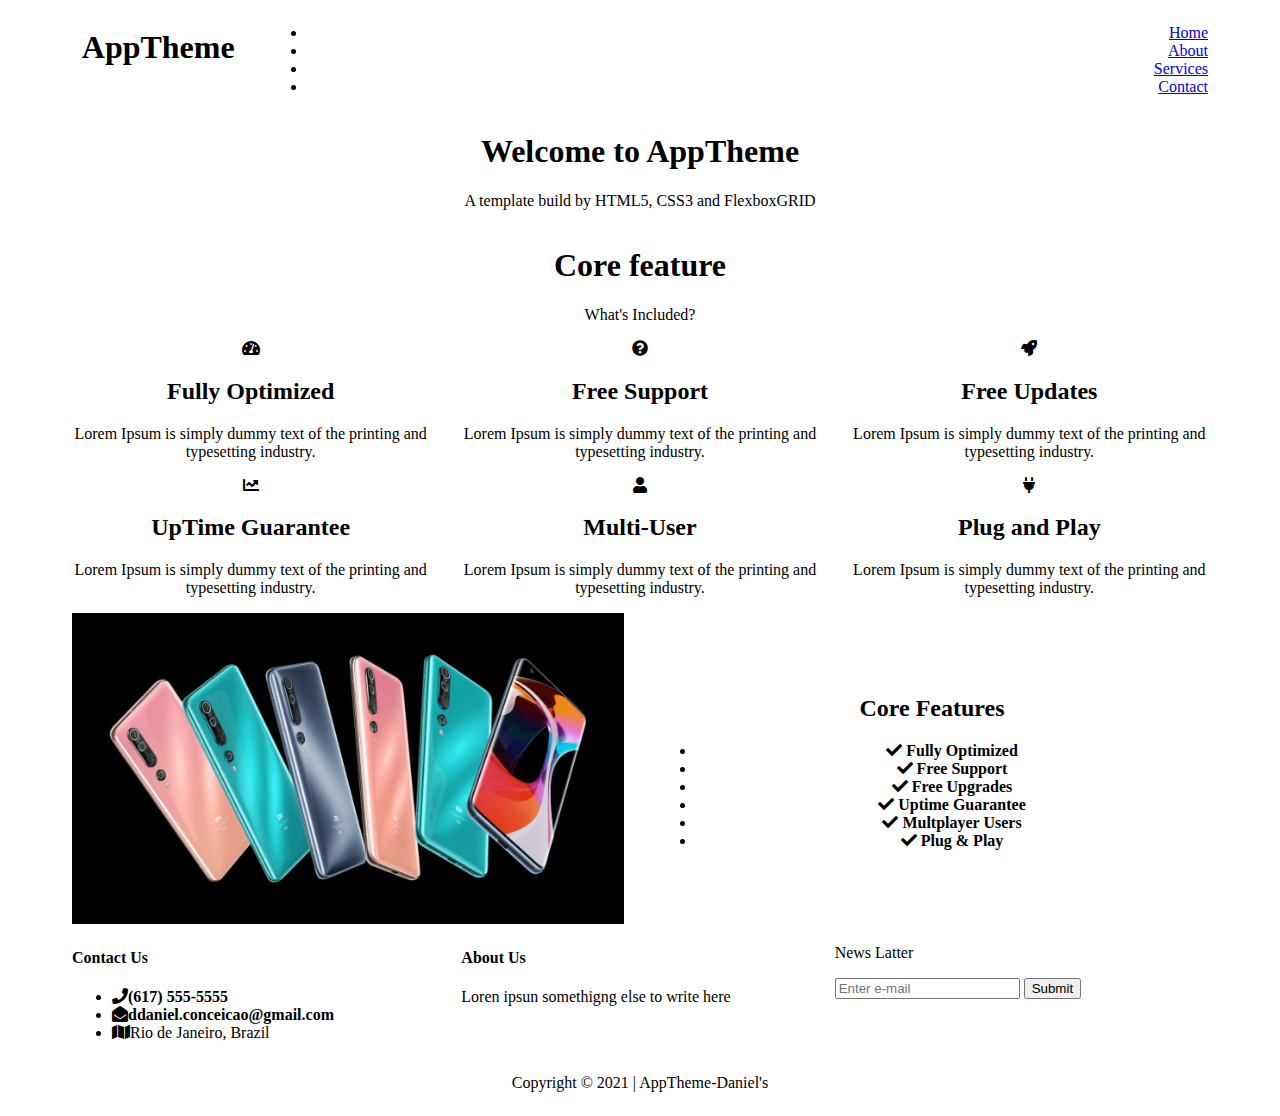
==== index.html @ 01eb1cd2 "HTML with grid structure" ====
<!DOCTYPE html>
<html lang="br">
<head>
    <meta charset="UTF-8">
    <meta name="viewport" content="width=device-width, initial-scale=1.0">
    <link rel="stylesheet" href="css/flexboxgrid.css">
    <link rel="stylesheet" href="https://cdnjs.cloudflare.com/ajax/libs/font-awesome/5.11.2/css/all.css">
    <link rel="stylesheet" href="css/style.css">

    <title>AppTheme</title>
</head>
<body>
    <!-- Header -->
    <header id="main-header" >
        <div class="container">
            <div class="row end-sm end-md end-lg">
                <div class="col-xs-12 col-sm-2 col-md-2 col-lg-2" >
                    <h1><span class="primary-text">App</span>Theme</h1>
                </div>
                <div class="col-xs-12 col-sm-10 col-md-10 col-lg-10">
                    <nav id="">
                        <ul>
                            <li><a href="index.html">Home</a></li>
                            <li><a href="about.html">About</a></li>
                            <li><a href="services.html">Services</a></li>
                            <li><a href="contact.html">Contact</a></li>
                        </ul>
                    </nav>
                </div>
            </div>
        </div>
    </header>

    <!-- SHOWCASE -->

    <section>
        <div class="container">
            <div class="row center-xs center-sm center-md center-lg middle-xs middle-sm middle-md middle-lg ">
                <div class="col-xs-12 col-sm-12 col-md-12 col-lg-12">
                    <h1>Welcome to <span class="primary-text" >AppTheme</span></h1>
                    <p>A template build by HTML5, CSS3 and FlexboxGRID</p>
                </div>
            </div>
        </div>
    </section>

    <!-- FEATURES -->

    <section id="feature" >
        <div class="container">
            <div class="row center-xs center-sm center-md center-lg">
                <div class="col-xs-12 col-sm-12 col-md-12 col-lg-12" >
                    <h1>Core feature</h1>
                    <p>What's Included?</p>
                    <!-- First Row -->
                    <div class="row">
                        <div class="col-xm-12 col-sm-4 col-md-12 col-lg-4">
                            <i class="fas fa-tachometer-alt"></i><br>
                            <h2>Fully Optimized</h2>
                            <p>Lorem Ipsum is simply dummy text of the printing and typesetting industry.</p>
                        </div>
                        <div class="col-xm-12 col-sm-4 col-md-12 col-lg-4 col-lg-4">
                            <i class="fa fa-question-circle"></i><br>
                            <h2>Free Support</h2>
                            <p>Lorem Ipsum is simply dummy text of the printing and typesetting industry.</p>
                        </div>
                        <div class="col-xm-12 col-sm-4 col-md-12 col-lg-4 col-lg-4">
                            <i class="fa fa-rocket"></i><br>
                            <h2>Free Updates</h2>
                            <p>Lorem Ipsum is simply dummy text of the printing and typesetting industry.</p>
                        </div>
                    </div>
                    <!-- Second Row -->
                    <div class="row">
                        <div class="col-xm-12 col-sm-4 col-md-12 col-lg-4">
                            <i class="fa fa-chart-line"></i><br>
                            <h2>UpTime Guarantee</h2>
                            <p>Lorem Ipsum is simply dummy text of the printing and typesetting industry.</p>
                        </div>
                        <div class="col-xm-12 col-sm-4 col-md-12 col-lg-4 col-lg-4">
                            <i class="fa fa-user"></i><br>
                            <h2>Multi-User</h2>
                            <p>Lorem Ipsum is simply dummy text of the printing and typesetting industry.</p>
                        </div>
                        <div class="col-xm-12 col-sm-4 col-md-12 col-lg-4 col-lg-4">
                            <i class="fa fa-plug"></i><br>
                            <h2>Plug and Play</h2>
                            <p>Lorem Ipsum is simply dummy text of the printing and typesetting industry.</p>
                        </div>
                    </div>
                </div>
            </div>
        </div>
    </section>

    <!-- INFO SECTION  -->
    <section id="info">
        <div class="container">
            <div class="row center-xs center-sm center-md center-lg  middle-xs middle-sm middle-md middle-lg">
                <div class="col-xs-12 col-sm-6 col-md-6 col-lg-6">
                    <img src="images/Xiaomi.jpg" alt="">
                </div>
                <div class="col-xs-12 col-sm-6 col-md-6 col-lg-6">
                    <h2>Core Features</h2>
                    <ul>
                        <li><i class="fa fa-check" > Fully Optimized </i></li>
                        <li><i class="fa fa-check" > Free Support </i></li>
                        <li><i class="fa fa-check" > Free Upgrades </i></li>
                        <li><i class="fa fa-check" > Uptime Guarantee</i></li>
                        <li><i class="fa fa-check" > Multplayer Users </i></li>
                        <li><i class="fa fa-check" > Plug & Play </i></li>
                    </ul>
                </div>
            </div>
        </div>
    </section>


    <!-- COMPANY  -->

    <section id="company">
        <div class="container">
            <div class="row">
                <div class="col-xs-12 col-sm-4 col-md-4 col-lg-4">
                    <h4>Contact Us</h4>
                    <ul>
                        <li><i class="fa fa-phone" >(617) 555-5555</i></li>
                        <li><i class="fa fa-envelope-open" >ddaniel.conceicao@gmail.com</i></li>
                        <li><i class="fa fa-map"></i>Rio de Janeiro, Brazil</li>
                    </ul>
                </div>
                <div class="col-xs-12 col-sm-4 col-md-4 col-lg-4" >
                    <h4>About Us</h4>
                    <p>Loren ipsun somethigng else to write here</p>
                </div>
                <div>
                    <p>News Latter</p>
                    <form>
                        <input type="text" name="email" id="" placeholder="Enter e-mail"/>
                        <button type="submit" >Submit</button>
                    </form>
                </div>
            </div>
        </div>
    </section>

    <!-- FOOTER -->
    <footer>
        <div class="container">
            <div class="row center-xs center-sm center-md center-lg ">
                <p>
                    Copyright &copy; 2021 | AppTheme-Daniel's
                </p>
            </div>
        </div>
    </footer>
</body>
</html>
---- css/flexboxgrid.css ----
/* Uncomment and set these variables to customize the grid. */

.container-fluid {
  margin-right: auto;
  margin-left: auto;
  padding-right: 2rem;
  padding-left: 2rem;
}

.row {
  box-sizing: border-box;
  display: -ms-flexbox;
  display: -webkit-box;
  display: flex;
  -ms-flex: 0 1 auto;
  -webkit-box-flex: 0;
  flex: 0 1 auto;
  -ms-flex-direction: row;
  -webkit-box-orient: horizontal;
  -webkit-box-direction: normal;
  flex-direction: row;
  -ms-flex-wrap: wrap;
  flex-wrap: wrap;
  margin-right: -1rem;
  margin-left: -1rem;
}

.row.reverse {
  -ms-flex-direction: row-reverse;
  -webkit-box-orient: horizontal;
  -webkit-box-direction: reverse;
  flex-direction: row-reverse;
}

.col.reverse {
  -ms-flex-direction: column-reverse;
  -webkit-box-orient: vertical;
  -webkit-box-direction: reverse;
  flex-direction: column-reverse;
}

.col-xs,
.col-xs-1,
.col-xs-2,
.col-xs-3,
.col-xs-4,
.col-xs-5,
.col-xs-6,
.col-xs-7,
.col-xs-8,
.col-xs-9,
.col-xs-10,
.col-xs-11,
.col-xs-12 {
  box-sizing: border-box;
  -ms-flex: 0 0 auto;
  -webkit-box-flex: 0;
  flex: 0 0 auto;
  padding-right: 1rem;
  padding-left: 1rem;
}

.col-xs {
  -webkit-flex-grow: 1;
  -ms-flex-positive: 1;
  -webkit-box-flex: 1;
  flex-grow: 1;
  -ms-flex-preferred-size: 0;
  flex-basis: 0;
  max-width: 100%;
}

.col-xs-1 {
  -ms-flex-preferred-size: 8.333%;
  flex-basis: 8.333%;
  max-width: 8.333%;
}

.col-xs-2 {
  -ms-flex-preferred-size: 16.667%;
  flex-basis: 16.667%;
  max-width: 16.667%;
}

.col-xs-3 {
  -ms-flex-preferred-size: 25%;
  flex-basis: 25%;
  max-width: 25%;
}

.col-xs-4 {
  -ms-flex-preferred-size: 33.333%;
  flex-basis: 33.333%;
  max-width: 33.333%;
}

.col-xs-5 {
  -ms-flex-preferred-size: 41.667%;
  flex-basis: 41.667%;
  max-width: 41.667%;
}

.col-xs-6 {
  -ms-flex-preferred-size: 50%;
  flex-basis: 50%;
  max-width: 50%;
}

.col-xs-7 {
  -ms-flex-preferred-size: 58.333%;
  flex-basis: 58.333%;
  max-width: 58.333%;
}

.col-xs-8 {
  -ms-flex-preferred-size: 66.667%;
  flex-basis: 66.667%;
  max-width: 66.667%;
}

.col-xs-9 {
  -ms-flex-preferred-size: 75%;
  flex-basis: 75%;
  max-width: 75%;
}

.col-xs-10 {
  -ms-flex-preferred-size: 83.333%;
  flex-basis: 83.333%;
  max-width: 83.333%;
}

.col-xs-11 {
  -ms-flex-preferred-size: 91.667%;
  flex-basis: 91.667%;
  max-width: 91.667%;
}

.col-xs-12 {
  -ms-flex-preferred-size: 100%;
  flex-basis: 100%;
  max-width: 100%;
}

.col-xs-offset-1 {
  margin-left: 8.333%;
}

.col-xs-offset-2 {
  margin-left: 16.667%;
}

.col-xs-offset-3 {
  margin-left: 25%;
}

.col-xs-offset-4 {
  margin-left: 33.333%;
}

.col-xs-offset-5 {
  margin-left: 41.667%;
}

.col-xs-offset-6 {
  margin-left: 50%;
}

.col-xs-offset-7 {
  margin-left: 58.333%;
}

.col-xs-offset-8 {
  margin-left: 66.667%;
}

.col-xs-offset-9 {
  margin-left: 75%;
}

.col-xs-offset-10 {
  margin-left: 83.333%;
}

.col-xs-offset-11 {
  margin-left: 91.667%;
}

.start-xs {
  -ms-flex-pack: start;
  -webkit-box-pack: start;
  justify-content: flex-start;
  text-align: start;
}

.center-xs {
  -ms-flex-pack: center;
  -webkit-box-pack: center;
  justify-content: center;
  text-align: center;
}

.end-xs {
  -ms-flex-pack: end;
  -webkit-box-pack: end;
  justify-content: flex-end;
  text-align: end;
}

.top-xs {
  -ms-flex-align: start;
  -webkit-box-align: start;
  align-items: flex-start;
}

.middle-xs {
  -ms-flex-align: center;
  -webkit-box-align: center;
  align-items: center;
}

.bottom-xs {
  -ms-flex-align: end;
  -webkit-box-align: end;
  align-items: flex-end;
}

.around-xs {
  -ms-flex-pack: distribute;
  justify-content: space-around;
}

.between-xs {
  -ms-flex-pack: justify;
  -webkit-box-pack: justify;
  justify-content: space-between;
}

.first-xs {
  -ms-flex-order: -1;
  -webkit-box-ordinal-group: 0;
  order: -1;
}

.last-xs {
  -ms-flex-order: 1;
  -webkit-box-ordinal-group: 2;
  order: 1;
}

@media only screen and (min-width: 48em) {
  .container {
    width: 46rem;
  }

  .col-sm,
  .col-sm-1,
  .col-sm-2,
  .col-sm-3,
  .col-sm-4,
  .col-sm-5,
  .col-sm-6,
  .col-sm-7,
  .col-sm-8,
  .col-sm-9,
  .col-sm-10,
  .col-sm-11,
  .col-sm-12 {
    box-sizing: border-box;
    -ms-flex: 0 0 auto;
    -webkit-box-flex: 0;
    flex: 0 0 auto;
    padding-right: 1rem;
    padding-left: 1rem;
  }

  .col-sm {
    -webkit-flex-grow: 1;
    -ms-flex-positive: 1;
    -webkit-box-flex: 1;
    flex-grow: 1;
    -ms-flex-preferred-size: 0;
    flex-basis: 0;
    max-width: 100%;
  }

  .col-sm-1 {
    -ms-flex-preferred-size: 8.333%;
    flex-basis: 8.333%;
    max-width: 8.333%;
  }

  .col-sm-2 {
    -ms-flex-preferred-size: 16.667%;
    flex-basis: 16.667%;
    max-width: 16.667%;
  }

  .col-sm-3 {
    -ms-flex-preferred-size: 25%;
    flex-basis: 25%;
    max-width: 25%;
  }

  .col-sm-4 {
    -ms-flex-preferred-size: 33.333%;
    flex-basis: 33.333%;
    max-width: 33.333%;
  }

  .col-sm-5 {
    -ms-flex-preferred-size: 41.667%;
    flex-basis: 41.667%;
    max-width: 41.667%;
  }

  .col-sm-6 {
    -ms-flex-preferred-size: 50%;
    flex-basis: 50%;
    max-width: 50%;
  }

  .col-sm-7 {
    -ms-flex-preferred-size: 58.333%;
    flex-basis: 58.333%;
    max-width: 58.333%;
  }

  .col-sm-8 {
    -ms-flex-preferred-size: 66.667%;
    flex-basis: 66.667%;
    max-width: 66.667%;
  }

  .col-sm-9 {
    -ms-flex-preferred-size: 75%;
    flex-basis: 75%;
    max-width: 75%;
  }

  .col-sm-10 {
    -ms-flex-preferred-size: 83.333%;
    flex-basis: 83.333%;
    max-width: 83.333%;
  }

  .col-sm-11 {
    -ms-flex-preferred-size: 91.667%;
    flex-basis: 91.667%;
    max-width: 91.667%;
  }

  .col-sm-12 {
    -ms-flex-preferred-size: 100%;
    flex-basis: 100%;
    max-width: 100%;
  }

  .col-sm-offset-1 {
    margin-left: 8.333%;
  }

  .col-sm-offset-2 {
    margin-left: 16.667%;
  }

  .col-sm-offset-3 {
    margin-left: 25%;
  }

  .col-sm-offset-4 {
    margin-left: 33.333%;
  }

  .col-sm-offset-5 {
    margin-left: 41.667%;
  }

  .col-sm-offset-6 {
    margin-left: 50%;
  }

  .col-sm-offset-7 {
    margin-left: 58.333%;
  }

  .col-sm-offset-8 {
    margin-left: 66.667%;
  }

  .col-sm-offset-9 {
    margin-left: 75%;
  }

  .col-sm-offset-10 {
    margin-left: 83.333%;
  }

  .col-sm-offset-11 {
    margin-left: 91.667%;
  }

  .start-sm {
    -ms-flex-pack: start;
    -webkit-box-pack: start;
    justify-content: flex-start;
    text-align: start;
  }

  .center-sm {
    -ms-flex-pack: center;
    -webkit-box-pack: center;
    justify-content: center;
    text-align: center;
  }

  .end-sm {
    -ms-flex-pack: end;
    -webkit-box-pack: end;
    justify-content: flex-end;
    text-align: end;
  }

  .top-sm {
    -ms-flex-align: start;
    -webkit-box-align: start;
    align-items: flex-start;
  }

  .middle-sm {
    -ms-flex-align: center;
    -webkit-box-align: center;
    align-items: center;
  }

  .bottom-sm {
    -ms-flex-align: end;
    -webkit-box-align: end;
    align-items: flex-end;
  }

  .around-sm {
    -ms-flex-pack: distribute;
    justify-content: space-around;
  }

  .between-sm {
    -ms-flex-pack: justify;
    -webkit-box-pack: justify;
    justify-content: space-between;
  }

  .first-sm {
    -ms-flex-order: -1;
    -webkit-box-ordinal-group: 0;
    order: -1;
  }

  .last-sm {
    -ms-flex-order: 1;
    -webkit-box-ordinal-group: 2;
    order: 1;
  }
}

@media only screen and (min-width: 62em) {
  .container {
    width: 61rem;
  }

  .col-md,
  .col-md-1,
  .col-md-2,
  .col-md-3,
  .col-md-4,
  .col-md-5,
  .col-md-6,
  .col-md-7,
  .col-md-8,
  .col-md-9,
  .col-md-10,
  .col-md-11,
  .col-md-12 {
    box-sizing: border-box;
    -ms-flex: 0 0 auto;
    -webkit-box-flex: 0;
    flex: 0 0 auto;
    padding-right: 1rem;
    padding-left: 1rem;
  }

  .col-md {
    -webkit-flex-grow: 1;
    -ms-flex-positive: 1;
    -webkit-box-flex: 1;
    flex-grow: 1;
    -ms-flex-preferred-size: 0;
    flex-basis: 0;
    max-width: 100%;
  }

  .col-md-1 {
    -ms-flex-preferred-size: 8.333%;
    flex-basis: 8.333%;
    max-width: 8.333%;
  }

  .col-md-2 {
    -ms-flex-preferred-size: 16.667%;
    flex-basis: 16.667%;
    max-width: 16.667%;
  }

  .col-md-3 {
    -ms-flex-preferred-size: 25%;
    flex-basis: 25%;
    max-width: 25%;
  }

  .col-md-4 {
    -ms-flex-preferred-size: 33.333%;
    flex-basis: 33.333%;
    max-width: 33.333%;
  }

  .col-md-5 {
    -ms-flex-preferred-size: 41.667%;
    flex-basis: 41.667%;
    max-width: 41.667%;
  }

  .col-md-6 {
    -ms-flex-preferred-size: 50%;
    flex-basis: 50%;
    max-width: 50%;
  }

  .col-md-7 {
    -ms-flex-preferred-size: 58.333%;
    flex-basis: 58.333%;
    max-width: 58.333%;
  }

  .col-md-8 {
    -ms-flex-preferred-size: 66.667%;
    flex-basis: 66.667%;
    max-width: 66.667%;
  }

  .col-md-9 {
    -ms-flex-preferred-size: 75%;
    flex-basis: 75%;
    max-width: 75%;
  }

  .col-md-10 {
    -ms-flex-preferred-size: 83.333%;
    flex-basis: 83.333%;
    max-width: 83.333%;
  }

  .col-md-11 {
    -ms-flex-preferred-size: 91.667%;
    flex-basis: 91.667%;
    max-width: 91.667%;
  }

  .col-md-12 {
    -ms-flex-preferred-size: 100%;
    flex-basis: 100%;
    max-width: 100%;
  }

  .col-md-offset-1 {
    margin-left: 8.333%;
  }

  .col-md-offset-2 {
    margin-left: 16.667%;
  }

  .col-md-offset-3 {
    margin-left: 25%;
  }

  .col-md-offset-4 {
    margin-left: 33.333%;
  }

  .col-md-offset-5 {
    margin-left: 41.667%;
  }

  .col-md-offset-6 {
    margin-left: 50%;
  }

  .col-md-offset-7 {
    margin-left: 58.333%;
  }

  .col-md-offset-8 {
    margin-left: 66.667%;
  }

  .col-md-offset-9 {
    margin-left: 75%;
  }

  .col-md-offset-10 {
    margin-left: 83.333%;
  }

  .col-md-offset-11 {
    margin-left: 91.667%;
  }

  .start-md {
    -ms-flex-pack: start;
    -webkit-box-pack: start;
    justify-content: flex-start;
    text-align: start;
  }

  .center-md {
    -ms-flex-pack: center;
    -webkit-box-pack: center;
    justify-content: center;
    text-align: center;
  }

  .end-md {
    -ms-flex-pack: end;
    -webkit-box-pack: end;
    justify-content: flex-end;
    text-align: end;
  }

  .top-md {
    -ms-flex-align: start;
    -webkit-box-align: start;
    align-items: flex-start;
  }

  .middle-md {
    -ms-flex-align: center;
    -webkit-box-align: center;
    align-items: center;
  }

  .bottom-md {
    -ms-flex-align: end;
    -webkit-box-align: end;
    align-items: flex-end;
  }

  .around-md {
    -ms-flex-pack: distribute;
    justify-content: space-around;
  }

  .between-md {
    -ms-flex-pack: justify;
    -webkit-box-pack: justify;
    justify-content: space-between;
  }

  .first-md {
    -ms-flex-order: -1;
    -webkit-box-ordinal-group: 0;
    order: -1;
  }

  .last-md {
    -ms-flex-order: 1;
    -webkit-box-ordinal-group: 2;
    order: 1;
  }
}

@media only screen and (min-width: 75em) {
  .container {
    width: 71rem;
  }

  .col-lg,
  .col-lg-1,
  .col-lg-2,
  .col-lg-3,
  .col-lg-4,
  .col-lg-5,
  .col-lg-6,
  .col-lg-7,
  .col-lg-8,
  .col-lg-9,
  .col-lg-10,
  .col-lg-11,
  .col-lg-12 {
    box-sizing: border-box;
    -ms-flex: 0 0 auto;
    -webkit-box-flex: 0;
    flex: 0 0 auto;
    padding-right: 1rem;
    padding-left: 1rem;
  }

  .col-lg {
    -webkit-flex-grow: 1;
    -ms-flex-positive: 1;
    -webkit-box-flex: 1;
    flex-grow: 1;
    -ms-flex-preferred-size: 0;
    flex-basis: 0;
    max-width: 100%;
  }

  .col-lg-1 {
    -ms-flex-preferred-size: 8.333%;
    flex-basis: 8.333%;
    max-width: 8.333%;
  }

  .col-lg-2 {
    -ms-flex-preferred-size: 16.667%;
    flex-basis: 16.667%;
    max-width: 16.667%;
  }

  .col-lg-3 {
    -ms-flex-preferred-size: 25%;
    flex-basis: 25%;
    max-width: 25%;
  }

  .col-lg-4 {
    -ms-flex-preferred-size: 33.333%;
    flex-basis: 33.333%;
    max-width: 33.333%;
  }

  .col-lg-5 {
    -ms-flex-preferred-size: 41.667%;
    flex-basis: 41.667%;
    max-width: 41.667%;
  }

  .col-lg-6 {
    -ms-flex-preferred-size: 50%;
    flex-basis: 50%;
    max-width: 50%;
  }

  .col-lg-7 {
    -ms-flex-preferred-size: 58.333%;
    flex-basis: 58.333%;
    max-width: 58.333%;
  }

  .col-lg-8 {
    -ms-flex-preferred-size: 66.667%;
    flex-basis: 66.667%;
    max-width: 66.667%;
  }

  .col-lg-9 {
    -ms-flex-preferred-size: 75%;
    flex-basis: 75%;
    max-width: 75%;
  }

  .col-lg-10 {
    -ms-flex-preferred-size: 83.333%;
    flex-basis: 83.333%;
    max-width: 83.333%;
  }

  .col-lg-11 {
    -ms-flex-preferred-size: 91.667%;
    flex-basis: 91.667%;
    max-width: 91.667%;
  }

  .col-lg-12 {
    -ms-flex-preferred-size: 100%;
    flex-basis: 100%;
    max-width: 100%;
  }

  .col-lg-offset-1 {
    margin-left: 8.333%;
  }

  .col-lg-offset-2 {
    margin-left: 16.667%;
  }

  .col-lg-offset-3 {
    margin-left: 25%;
  }

  .col-lg-offset-4 {
    margin-left: 33.333%;
  }

  .col-lg-offset-5 {
    margin-left: 41.667%;
  }

  .col-lg-offset-6 {
    margin-left: 50%;
  }

  .col-lg-offset-7 {
    margin-left: 58.333%;
  }

  .col-lg-offset-8 {
    margin-left: 66.667%;
  }

  .col-lg-offset-9 {
    margin-left: 75%;
  }

  .col-lg-offset-10 {
    margin-left: 83.333%;
  }

  .col-lg-offset-11 {
    margin-left: 91.667%;
  }

  .start-lg {
    -ms-flex-pack: start;
    -webkit-box-pack: start;
    justify-content: flex-start;
    text-align: start;
  }

  .center-lg {
    -ms-flex-pack: center;
    -webkit-box-pack: center;
    justify-content: center;
    text-align: center;
  }

  .end-lg {
    -ms-flex-pack: end;
    -webkit-box-pack: end;
    justify-content: flex-end;
    text-align: end;
  }

  .top-lg {
    -ms-flex-align: start;
    -webkit-box-align: start;
    align-items: flex-start;
  }

  .middle-lg {
    -ms-flex-align: center;
    -webkit-box-align: center;
    align-items: center;
  }

  .bottom-lg {
    -ms-flex-align: end;
    -webkit-box-align: end;
    align-items: flex-end;
  }

  .around-lg {
    -ms-flex-pack: distribute;
    justify-content: space-around;
  }

  .between-lg {
    -ms-flex-pack: justify;
    -webkit-box-pack: justify;
    justify-content: space-between;
  }

  .first-lg {
    -ms-flex-order: -1;
    -webkit-box-ordinal-group: 0;
    order: -1;
  }

  .last-lg {
    -ms-flex-order: 1;
    -webkit-box-ordinal-group: 2;
    order: 1;
  }
}
---- css/style.css ----
.container {
    margin: auto;
}

img {
    width: 100%;
}
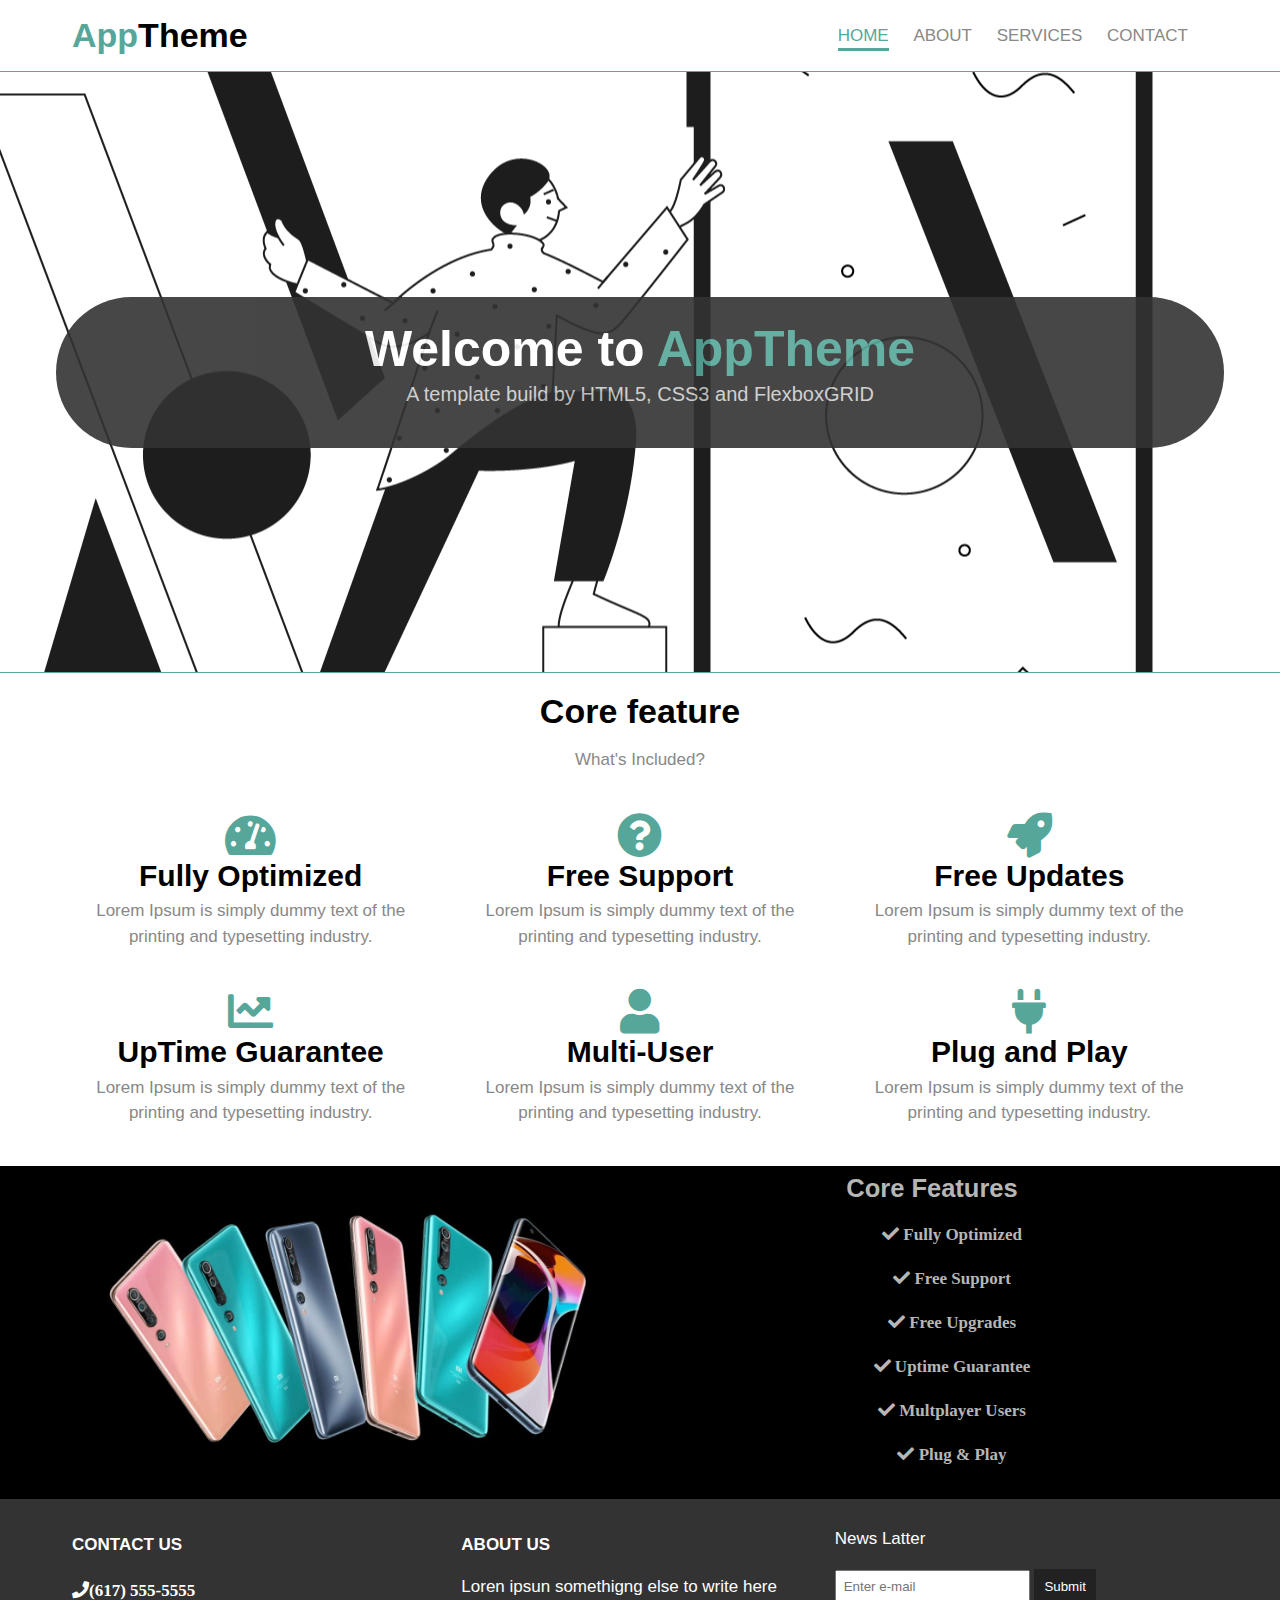
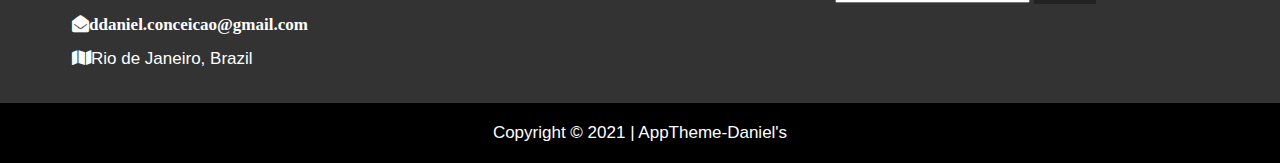
==== commit 9c9e16ec: "adding styles" ====
--- a/index.html
+++ b/index.html
@@ -13,14 +13,14 @@
     <!-- Header -->
     <header id="main-header" >
         <div class="container">
-            <div class="row end-sm end-md end-lg">
+            <div class="row end-sm end-md end-lg center-xs middle-sm middle-lg middle-md middle-xs">
                 <div class="col-xs-12 col-sm-2 col-md-2 col-lg-2" >
                     <h1><span class="primary-text">App</span>Theme</h1>
                 </div>
                 <div class="col-xs-12 col-sm-10 col-md-10 col-lg-10">
-                    <nav id="">
+                    <nav id="navbar">
                         <ul>
-                            <li><a href="index.html">Home</a></li>
+                            <li class="current" ><a href="index.html">Home</a></li>
                             <li><a href="about.html">About</a></li>
                             <li><a href="services.html">Services</a></li>
                             <li><a href="contact.html">Contact</a></li>
@@ -33,10 +33,10 @@
 
     <!-- SHOWCASE -->
 
-    <section>
+    <section id="showcase">
         <div class="container">
             <div class="row center-xs center-sm center-md center-lg middle-xs middle-sm middle-md middle-lg ">
-                <div class="col-xs-12 col-sm-12 col-md-12 col-lg-12">
+                <div class="col-xs-11 col-sm-10 col-md-12 col-lg-12 showcase-content ">
                     <h1>Welcome to <span class="primary-text" >AppTheme</span></h1>
                     <p>A template build by HTML5, CSS3 and FlexboxGRID</p>
                 </div>
@@ -55,7 +55,7 @@
                     <!-- First Row -->
                     <div class="row">
                         <div class="col-xm-12 col-sm-4 col-md-12 col-lg-4">
-                            <i class="fas fa-tachometer-alt"></i><br>
+                            <i class="fa fa-tachometer-alt"></i><br>
                             <h2>Fully Optimized</h2>
                             <p>Lorem Ipsum is simply dummy text of the printing and typesetting industry.</p>
                         </div>
@@ -145,7 +145,7 @@
     </section>
 
     <!-- FOOTER -->
-    <footer>
+    <footer id="footer" >
         <div class="container">
             <div class="row center-xs center-sm center-md center-lg ">
                 <p>
--- a/css/style.css
+++ b/css/style.css
@@ -1,7 +1,260 @@
+body {
+    font-family:'Opeb-sans', sans-serif;
+    font-size: 17px;
+    line-height: 1.5em;
+    margin: 0;
+    padding: 0;
+}
+
+img {
+    width: 100%;
+}
+
 .container {
     margin: auto;
 }
 
-img {
-    width: 100%;
+/* COMMON CLASSES */
+
+.primary-text{
+    color: #56a79a;
+}
+
+.primary-background {
+    background: #56a79a;
+}
+
+/* HEADER */
+
+#main-header {
+    border-bottom: 1px solid #56a79a;
+
+}
+
+/* NAVBAR */
+
+#navbar {
+    text-transform: uppercase;
+}
+
+#navbar li {
+    display: inline;
+    padding-right: 20px;
+    list-style: none;
+}
+
+#navbar a {
+    text-decoration: none;
+    color: #888;
+}
+
+#navbar li.current a, #navbar a:hover {
+    color: #56a79a;
+    border-bottom: 3px solid #56a79a;
+    padding-bottom: 3px;
+}
+
+/* PAGE */
+
+#page {
+    margin-bottom: 40px;
+}
+
+/* SHOWCASE */
+
+#showcase {
+    background: url('../images/cellphone.png') no-repeat center center;
+    border-bottom: 1px solid #56a79a;
+    margin-bottom: 3px;
+}
+
+#showcase .row {
+    height: 600px;
+}
+
+#showcase h1 {
+    font-size: 50px ;
+    margin: 0;
+    padding-bottom: 20px;
+}
+
+#showcase p {
+    color:#ccc;
+    margin: 0;
+    font-size: 20px;
+}
+
+#showcase .showcase-content {
+    background: #333;
+    border-radius: 90px;
+    padding: 15px;
+    color:#fff;
+    padding: 40px;
+    opacity: 0.9;
+}
+
+/* FEATURES */
+
+#feature h2 {
+    font-size: 30px;
+    margin: 0;
+    padding-bottom: 10px;
+}
+
+#feature p {
+    color: #888;
+    margin: 0;
+    margin-bottom: 40px;
+}
+
+#feature .fa {
+    font-size: 45px;
+    color: #56a79a;
+    margin-bottom: 5px;
+}
+
+/* INFO */
+
+#info {
+    background: black;
+}
+
+#info h2 {
+    color: #b6b6b6;
+    margin: 0;
+    padding-top: 10px;
+}
+
+#info ul {
+    list-style: none;
+}
+
+#info li {
+    color: #b6b6b6;
+    line-height: 2em;
+    padding-bottom: 10px;
+}
+
+/* COMPANY */
+
+#company {
+    background: #333;
+    color: #fff;
+    padding: 10px 0;
+}
+
+#company h4 {
+    text-transform: uppercase;
+    margin-bottom: 0;
+}
+
+#company ul {
+    list-style: none;
+    padding: 0;
+    line-height: 2em;
+}
+
+#company input[type="text"] {
+   padding: 7px;
+}
+
+#company button {
+    color: #fff;
+    padding: 10px;
+    background: #222;
+    border:0;
+}
+
+/* CONTACT */
+
+.contact form{
+    background: #555 ;
+    color: #fff;
+    padding: 20px;
+}
+
+.contact form input{
+    width: 50%;
+    height: 30px;
+    border-radius: 5px;
+    border: 0;
+    padding: 5px;
+    transition: 0.2s;
+}
+
+.contact form input:focus{
+    outline: none;
+    box-shadow: 0px 3px 3px black;
+}
+
+.contact form textarea {
+    width: 50%;
+    height: 50px;
+    min-height: 50px;
+    border-radius: 5px;
+    border: 0;
+    resize: vertical;
+}
+
+.contact form textarea:focus { 
+    outline: none;
+    box-shadow: 0 3px 2px black;
+}
+
+.contact form label{
+    text-transform: uppercase;
+    color: #fff;
+    cursor: pointer;
+}
+
+.contact form button {
+    width: 50%;
+    padding: 10px 0 ;
+    border: 0;
+    background: #222;
+    border-radius: 5px;
+    color: #fff;
+}
+
+.contact form button:hover{ 
+    cursor: pointer;
+}
+
+/* SERVICES */
+
+.services ul li {
+    list-style: none;
+    padding: 10px;
+}
+
+.services ul li:nth-child(odd){
+    background: #333;
+    color: #fff;
+}
+
+.services ul li:nth-child(even) {
+    background: #56a79a;
+    color: #333;
+}
+
+/* FOOTER */
+
+#footer {
+    background: #000;
+    color: #fff;
+}
+
+/* MEDIA QUERIES */
+
+@media(max-width:800px) {
+    #showcase h1 {
+        font-size: 30px;
+    }
+}
+
+@media(max-width:500px) {
+    #showcase .showcase-content{
+        padding: 30px 10px;
+        border-radius: 60px;
+    }
 }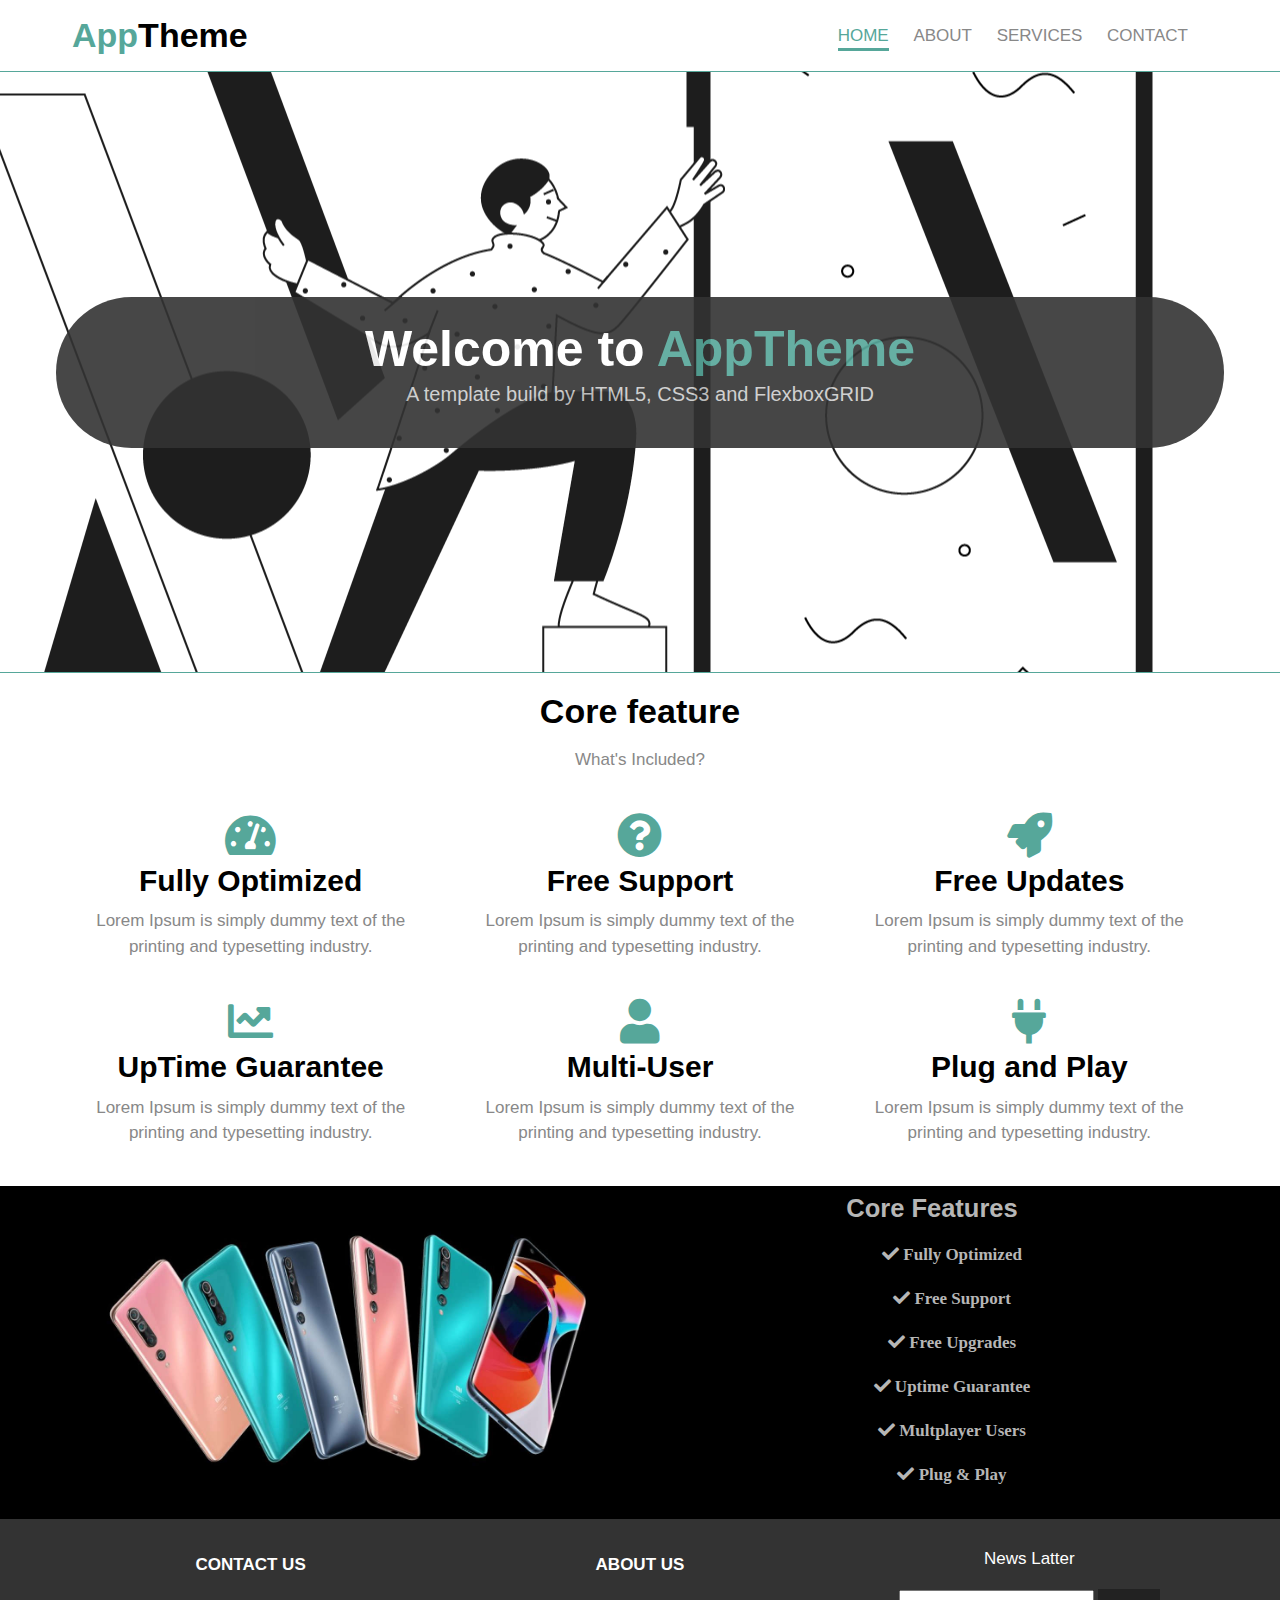
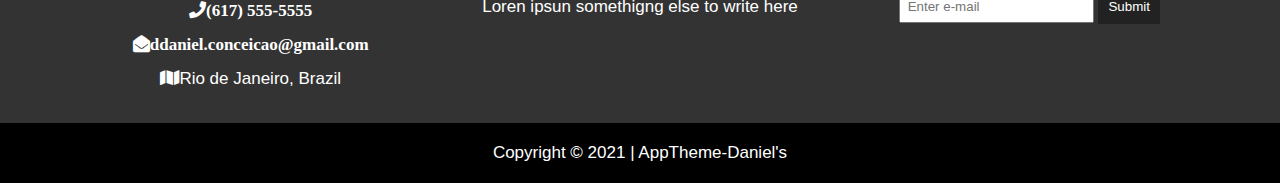
==== commit bf2632c1: "fixing stylesheet of pages responsiveness" ====
--- a/index.html
+++ b/index.html
@@ -49,22 +49,22 @@
     <section id="feature" >
         <div class="container">
             <div class="row center-xs center-sm center-md center-lg">
-                <div class="col-xs-12 col-sm-12 col-md-12 col-lg-12" >
+                <div class="col-xs-12 col-sm-12 col-md-6 col-lg-12" >
                     <h1>Core feature</h1>
                     <p>What's Included?</p>
                     <!-- First Row -->
                     <div class="row">
-                        <div class="col-xm-12 col-sm-4 col-md-12 col-lg-4">
+                        <div class="col-xs-12 col-sm-4 col-md-5 col-lg-4 cf-content">
                             <i class="fa fa-tachometer-alt"></i><br>
                             <h2>Fully Optimized</h2>
                             <p>Lorem Ipsum is simply dummy text of the printing and typesetting industry.</p>
                         </div>
-                        <div class="col-xm-12 col-sm-4 col-md-12 col-lg-4 col-lg-4">
+                        <div class="col-xs-12 col-sm-4 col-md-5 col-lg-4 cf-content">
                             <i class="fa fa-question-circle"></i><br>
                             <h2>Free Support</h2>
                             <p>Lorem Ipsum is simply dummy text of the printing and typesetting industry.</p>
                         </div>
-                        <div class="col-xm-12 col-sm-4 col-md-12 col-lg-4 col-lg-4">
+                        <div class="col-xs-12 col-sm-4 col-md-5 col-lg-4 cf-content">
                             <i class="fa fa-rocket"></i><br>
                             <h2>Free Updates</h2>
                             <p>Lorem Ipsum is simply dummy text of the printing and typesetting industry.</p>
@@ -72,17 +72,17 @@
                     </div>
                     <!-- Second Row -->
                     <div class="row">
-                        <div class="col-xm-12 col-sm-4 col-md-12 col-lg-4">
+                        <div class="col-xs-12 col-sm-4 col-md-5 col-lg-4 cf-content">
                             <i class="fa fa-chart-line"></i><br>
                             <h2>UpTime Guarantee</h2>
                             <p>Lorem Ipsum is simply dummy text of the printing and typesetting industry.</p>
                         </div>
-                        <div class="col-xm-12 col-sm-4 col-md-12 col-lg-4 col-lg-4">
+                        <div class="col-xs-12 col-sm-4 col-md-5 col-lg-4 cf-content">
                             <i class="fa fa-user"></i><br>
                             <h2>Multi-User</h2>
                             <p>Lorem Ipsum is simply dummy text of the printing and typesetting industry.</p>
                         </div>
-                        <div class="col-xm-12 col-sm-4 col-md-12 col-lg-4 col-lg-4">
+                        <div class="col-xs-12 col-sm-4 col-md-5 col-lg-4 cf-content">
                             <i class="fa fa-plug"></i><br>
                             <h2>Plug and Play</h2>
                             <p>Lorem Ipsum is simply dummy text of the printing and typesetting industry.</p>
@@ -120,29 +120,36 @@
 
     <section id="company">
         <div class="container">
-            <div class="row">
-                <div class="col-xs-12 col-sm-4 col-md-4 col-lg-4">
-                    <h4>Contact Us</h4>
-                    <ul>
-                        <li><i class="fa fa-phone" >(617) 555-5555</i></li>
-                        <li><i class="fa fa-envelope-open" >ddaniel.conceicao@gmail.com</i></li>
-                        <li><i class="fa fa-map"></i>Rio de Janeiro, Brazil</li>
-                    </ul>
-                </div>
-                <div class="col-xs-12 col-sm-4 col-md-4 col-lg-4" >
-                    <h4>About Us</h4>
-                    <p>Loren ipsun somethigng else to write here</p>
-                </div>
-                <div>
-                    <p>News Latter</p>
-                    <form>
-                        <input type="text" name="email" id="" placeholder="Enter e-mail"/>
-                        <button type="submit" >Submit</button>
-                    </form>
-                </div>
+          <div class="row">
+            <div class="col-xs-12 col-sm-4 col-md-4 col-lg-4 center-xs center-sm">
+              <h4>Contact Us</h4>
+              <ul>
+                <li><i class="fa fa-phone">(617) 555-5555</i></li>
+                <li>
+                  <i class="fa fa-envelope-open">ddaniel.conceicao@gmail.com</i>
+                </li>
+                <li><i class="fa fa-map"></i>Rio de Janeiro, Brazil</li>
+              </ul>
             </div>
+            <div class="col-xs-12 col-sm-4 col-md-4 col-lg-4 center-xs center-sm">
+              <h4>About Us</h4>
+              <p>Loren ipsun somethigng else to write here</p>
+            </div>
+            <div class="col-xs-12 col-sm-4 col-md-4 col-lg-4 center-xs center-sm" >
+              <p>News Latter</p>
+              <form>
+                <input
+                  type="text"
+                  name="email"
+                  id=""
+                  placeholder="Enter e-mail"
+                />
+                <button type="submit">Submit</button>
+              </form>
+            </div>
+          </div>
         </div>
-    </section>
+      </section>
 
     <!-- FOOTER -->
     <footer id="footer" >
--- a/css/style.css
+++ b/css/style.css
@@ -98,7 +98,7 @@
 #feature h2 {
     font-size: 30px;
     margin: 0;
-    padding-bottom: 10px;
+    padding-bottom: 15px;
 }
 
 #feature p {
@@ -107,10 +107,25 @@
     margin-bottom: 40px;
 }
 
-#feature .fa {
+#feature .fa{
     font-size: 45px;
     color: #56a79a;
-    margin-bottom: 5px;
+    margin-bottom: 10px;
+    transition: 0.2s;
+}
+
+#feature .fa:hover{
+    color: #3ec5af;
+}
+
+/* Core Feature Content */
+
+#feature .cf-content {
+    transition: 0.2s;
+}
+
+#feature .cf-content:hover {
+    font-size: large;
 }
 
 /* INFO */
@@ -165,21 +180,38 @@
     border:0;
 }
 
+#company button:hover, button:focus{ 
+    cursor: pointer;
+    outline: none;
+}
+
 /* CONTACT */
 
 .contact form{
     background: #555 ;
     color: #fff;
-    padding: 20px;
-}
-
-.contact form input{
+    padding: 20px; 
+}
+
+.contact form input{ 
     width: 50%;
     height: 30px;
     border-radius: 5px;
     border: 0;
     padding: 5px;
     transition: 0.2s;
+}
+
+@media(max-width:800px) {
+    .contact form input{
+        width: 80%;
+     }
+}
+
+@media(max-width:500px) {
+    .contact form input{
+        width: 90%;
+     }
 }
 
 .contact form input:focus{
@@ -196,6 +228,18 @@
     resize: vertical;
 }
 
+@media(max-width:800px) {
+    .contact form textarea { 
+        width: 80%;
+    }
+}
+
+@media(max-width:500px) {
+    .contact form textarea {
+        width:90%;
+    }
+}
+
 .contact form textarea:focus { 
     outline: none;
     box-shadow: 0 3px 2px black;
@@ -225,6 +269,14 @@
 .services ul li {
     list-style: none;
     padding: 10px;
+    margin-right: 30px;
+}
+
+@media(max-width:500px){
+    .services ul {
+        width: 100%;
+        margin-left: -25px;
+    }
 }
 
 .services ul li:nth-child(odd){
